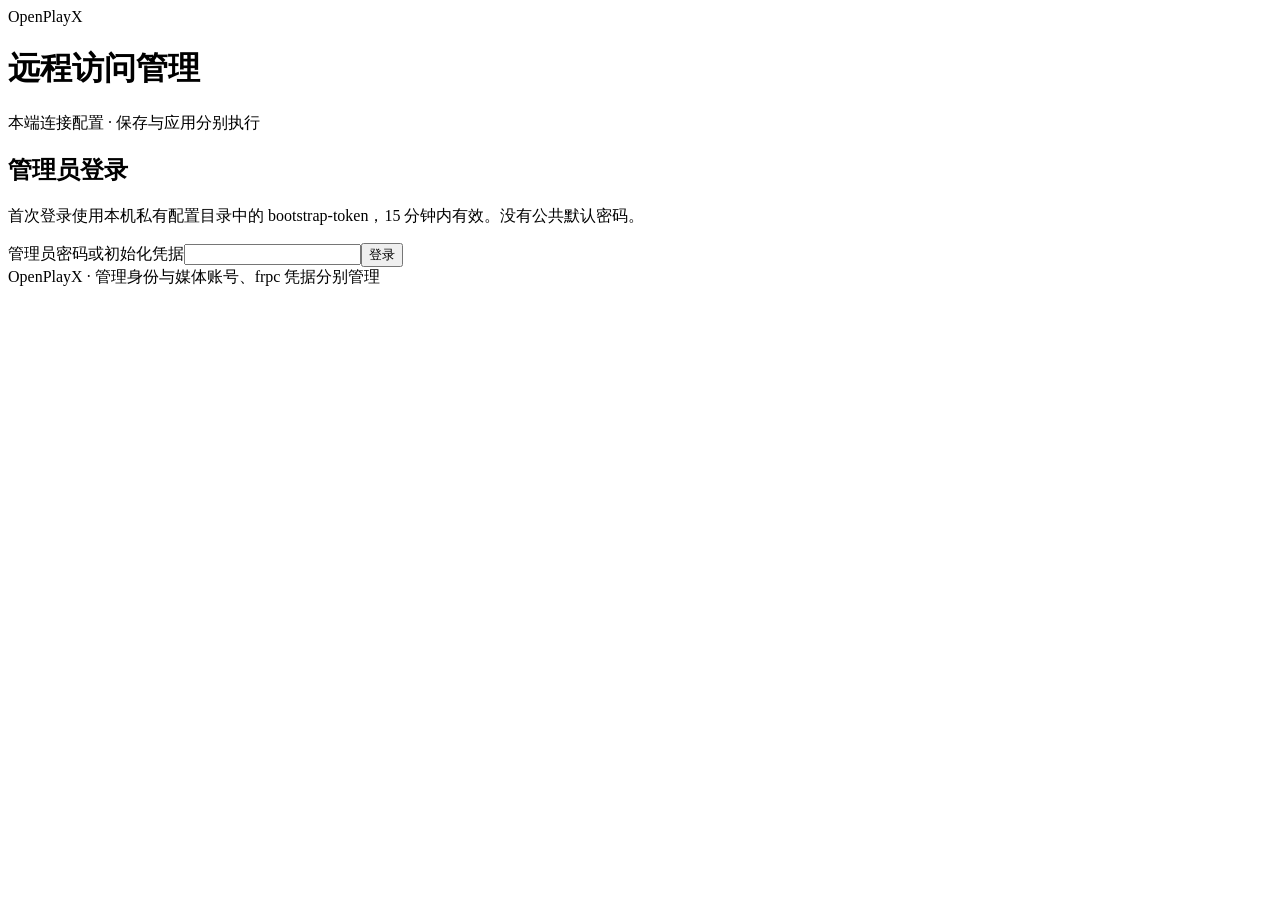
==== src/web/index.html @ b9eef6d9 "refactor to go" ====
<!doctype html>
<html lang="zh-CN"><head><meta charset="utf-8"><meta name="viewport" content="width=device-width,initial-scale=1"><title>OpenPlayX · 远程访问管理</title><link rel="stylesheet" href="/style.css"><script src="/app.js" defer></script></head>
<body><header><div><span class="brand">OpenPlayX</span><h1 id="title">远程访问管理</h1><p>本端连接配置 · 保存与应用分别执行</p></div><button id="logout" hidden>退出</button></header>
<main><section id="login"><h2>管理员登录</h2><p>首次登录使用本机私有配置目录中的 bootstrap-token，15 分钟内有效。没有公共默认密码。</p><label>管理员密码或初始化凭据<input id="password" type="password" autocomplete="current-password" maxlength="1024"></label><button id="login-button">登录</button></section>
<section id="account" hidden><h2>设置管理员密码</h2><p>请设置至少 16 个字符的独立管理密码。设置后会退出所有会话。</p><label>新密码<input id="new-password" type="password" autocomplete="new-password" minlength="16" maxlength="256"></label><button id="password-button">设置密码</button></section>
<div id="notice" role="status" aria-live="polite"></div>
<section id="recovery" hidden><h2>配置无法读取</h2><p>未用默认值覆盖原文件。可明确恢复最近已知备份；原文件会另存保留，恢复后还需要应用。</p><button id="recover-button" type="button">保留原文件并恢复备份</button></section><div id="workspace" hidden><section class="status"><h2>修订与运行状态</h2><p id="status"></p><div id="components"></div><button id="refresh">重新加载</button><p>重新加载会丢弃未保存的草稿。连接测试只校验草稿，不修改线上配置。</p></section>
<form id="configuration"><section><h2>家庭与 Relay</h2><div id="identity-fields" class="fields"></div></section><section><h2>代理连接与 TLS</h2><div id="proxy-fields" class="fields"></div><p>家庭 sing-box 为必选组件；不允许绕过代理直连 frps。实际 UUID 和 token 不通过读取接口返回，留空保留，勾选清除会在保存时检查必需依赖。</p><div id="secret-fields" class="fields"></div><div id="tls-fields" class="fields"></div><h3>TLS 文件导入</h3><p>导入到本端受控私有目录。私钥不会通过读取或导出接口返回；导入后在上面的下拉框选择。</p><label>文件类型<select id="tls-kind"><option value="certificate">PEM 证书 / CA</option><option value="privateKey">未加密 PEM 私钥</option></select></label><label>选择文件<input id="tls-upload" type="file" accept=".pem,.crt,.key"></label><button id="tls-upload-button" type="button">导入 TLS 文件</button></section>
<section><h2>frp 与运行策略</h2><div id="frp-fields" class="fields"></div></section>
<section><h2>授权服务映射</h2><p id="grant-note"></p><div id="services"></div><button type="button" id="add-service">添加服务</button></section>
<section><h2>Web 管理入口</h2><p>Relay 默认仅监听回环；外部访问须使用 HTTPS 和管理员认证。可启用公网 TLS 入口与代理共用 443：SNI 为代理 TLS 服务名称的连接交给 sing-box，其他 TLS 连接进入此管理页。Home 管理页默认允许家庭局域网 IP 访问，仍需登录。入口变化保存后，需要在本机重启管理服务。</p><div id="management-fields" class="fields"></div></section>
<section class="actions"><button type="button" id="validate">校验草稿</button><button type="button" id="test">测试草稿</button><button type="submit">保存 JSON</button><button type="button" id="apply" class="primary">应用已保存配置</button><button type="button" id="restore">恢复上一份配置</button><button type="button" id="export">脱敏导出</button><p>应用会重启本端组件，可能中断正在进行的媒体播放；不会自动更新另一端。</p></section></form></div>
</main><footer>OpenPlayX · 管理身份与媒体账号、frpc 凭据分别管理</footer></body></html>
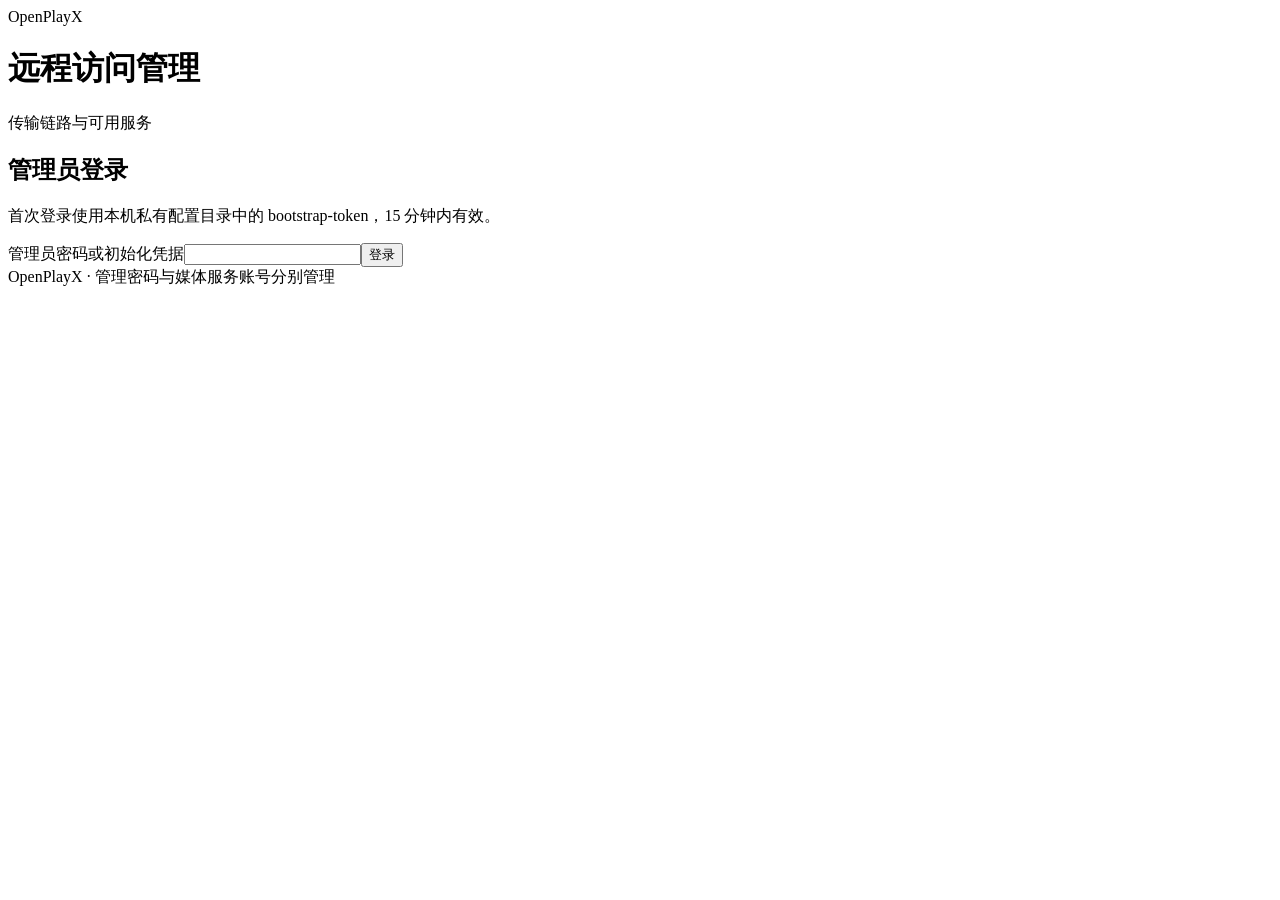
==== commit 30c7b198: "update ui" ====
--- a/src/web/index.html
+++ b/src/web/index.html
@@ -1,13 +1,25 @@
 <!doctype html>
 <html lang="zh-CN"><head><meta charset="utf-8"><meta name="viewport" content="width=device-width,initial-scale=1"><title>OpenPlayX · 远程访问管理</title><link rel="stylesheet" href="/style.css"><script src="/app.js" defer></script></head>
-<body><header><div><span class="brand">OpenPlayX</span><h1 id="title">远程访问管理</h1><p>本端连接配置 · 保存与应用分别执行</p></div><button id="logout" hidden>退出</button></header>
-<main><section id="login"><h2>管理员登录</h2><p>首次登录使用本机私有配置目录中的 bootstrap-token，15 分钟内有效。没有公共默认密码。</p><label>管理员密码或初始化凭据<input id="password" type="password" autocomplete="current-password" maxlength="1024"></label><button id="login-button">登录</button></section>
+<body><header><div><span class="brand">OpenPlayX</span><h1 id="title">远程访问管理</h1><p>传输链路与可用服务</p></div><button id="logout" hidden>退出</button></header>
+<main>
+<section id="login"><h2>管理员登录</h2><p>首次登录使用本机私有配置目录中的 bootstrap-token，15 分钟内有效。</p><label>管理员密码或初始化凭据<input id="password" type="password" autocomplete="current-password" maxlength="1024"></label><button id="login-button">登录</button></section>
 <section id="account" hidden><h2>设置管理员密码</h2><p>请设置至少 16 个字符的独立管理密码。设置后会退出所有会话。</p><label>新密码<input id="new-password" type="password" autocomplete="new-password" minlength="16" maxlength="256"></label><button id="password-button">设置密码</button></section>
 <div id="notice" role="status" aria-live="polite"></div>
-<section id="recovery" hidden><h2>配置无法读取</h2><p>未用默认值覆盖原文件。可明确恢复最近已知备份；原文件会另存保留，恢复后还需要应用。</p><button id="recover-button" type="button">保留原文件并恢复备份</button></section><div id="workspace" hidden><section class="status"><h2>修订与运行状态</h2><p id="status"></p><div id="components"></div><button id="refresh">重新加载</button><p>重新加载会丢弃未保存的草稿。连接测试只校验草稿，不修改线上配置。</p></section>
-<form id="configuration"><section><h2>家庭与 Relay</h2><div id="identity-fields" class="fields"></div></section><section><h2>代理连接与 TLS</h2><div id="proxy-fields" class="fields"></div><p>家庭 sing-box 为必选组件；不允许绕过代理直连 frps。实际 UUID 和 token 不通过读取接口返回，留空保留，勾选清除会在保存时检查必需依赖。</p><div id="secret-fields" class="fields"></div><div id="tls-fields" class="fields"></div><h3>TLS 文件导入</h3><p>导入到本端受控私有目录。私钥不会通过读取或导出接口返回；导入后在上面的下拉框选择。</p><label>文件类型<select id="tls-kind"><option value="certificate">PEM 证书 / CA</option><option value="privateKey">未加密 PEM 私钥</option></select></label><label>选择文件<input id="tls-upload" type="file" accept=".pem,.crt,.key"></label><button id="tls-upload-button" type="button">导入 TLS 文件</button></section>
-<section><h2>frp 与运行策略</h2><div id="frp-fields" class="fields"></div></section>
-<section><h2>授权服务映射</h2><p id="grant-note"></p><div id="services"></div><button type="button" id="add-service">添加服务</button></section>
-<section><h2>Web 管理入口</h2><p>Relay 默认仅监听回环；外部访问须使用 HTTPS 和管理员认证。可启用公网 TLS 入口与代理共用 443：SNI 为代理 TLS 服务名称的连接交给 sing-box，其他 TLS 连接进入此管理页。Home 管理页默认允许家庭局域网 IP 访问，仍需登录。入口变化保存后，需要在本机重启管理服务。</p><div id="management-fields" class="fields"></div></section>
-<section class="actions"><button type="button" id="validate">校验草稿</button><button type="button" id="test">测试草稿</button><button type="submit">保存 JSON</button><button type="button" id="apply" class="primary">应用已保存配置</button><button type="button" id="restore">恢复上一份配置</button><button type="button" id="export">脱敏导出</button><p>应用会重启本端组件，可能中断正在进行的媒体播放；不会自动更新另一端。</p></section></form></div>
-</main><footer>OpenPlayX · 管理身份与媒体账号、frpc 凭据分别管理</footer></body></html>
+<section id="recovery" hidden><h2>配置无法读取</h2><p>原文件已保留。恢复备份后还需要应用。</p><button id="recover-button" type="button">保留原文件并恢复备份</button></section>
+<div id="workspace" hidden>
+<form id="configuration">
+<div class="toolbar"><button type="submit" class="primary">保存修改</button><button type="button" id="apply">应用已保存配置</button><button type="button" id="refresh">重新加载</button></div>
+<div class="status"><p id="status"></p><div id="components"></div><p>修改后先保存，再应用。应用会重启本端连接，可能短暂中断播放。</p></div>
+<section id="transport-section"><h2>传输链路</h2><p id="transport-note"></p><dl id="transport-summary" class="summary-grid"></dl>
+<details id="transport-editor"><summary>修改传输链路</summary><div class="editor">
+<h3>加密连接</h3><p id="singbox-note"></p><div id="singbox-fields" class="fields"></div><div id="singbox-secrets" class="fields"></div>
+<div id="users-block" hidden><h3>接入身份</h3><p>Home 与 App 使用各自的身份。UUID 留空保留原值；移除身份将吊销其访问权限。</p><div id="users"></div><button type="button" id="add-user">添加身份</button></div>
+<h3 id="frp-title">服务注册连接</h3><p id="frp-note"></p><div id="frp-fields" class="fields"></div><div id="frp-secrets" class="fields"></div>
+<details class="maintenance"><summary>证书、日志与管理入口</summary><div class="editor"><h3>导入证书文件</h3><p>导入后在对应字段选择，再保存并应用。私钥不会通过读取或导出接口返回。</p><label>文件类型<select id="tls-kind"><option value="certificate">PEM 证书 / CA</option><option value="privateKey">未加密 PEM 私钥</option></select></label><label>选择文件<input id="tls-upload" type="file" accept=".pem,.crt,.key"></label><button id="tls-upload-button" type="button">导入 TLS 文件</button><div id="log-fields" class="fields"></div><h3>Web 管理入口</h3><p id="management-note"></p><div id="management-fields" class="fields"></div></div></details>
+</div></details></section>
+<section id="services-section"><h2>可用服务</h2><p id="services-note"></p><div id="services-summary"></div>
+<details id="services-editor"><summary>修改服务配置</summary><div class="editor"><h3 id="frp-list-title"></h3><p id="frp-list-note"></p><div id="frp-list"></div><button type="button" id="add-frp-item"></button>
+<div id="rules-block" hidden><h3>身份访问权限</h3><p>选择允许访问的身份和端口；其余连接拒绝。端口须为控制端口或允许注册的映射端口。多个值用逗号分隔，端口范围写作 起始:结束。</p><div id="rules"></div><button type="button" id="add-rule">添加权限</button></div>
+</div></details></section>
+<details class="maintenance"><summary>检查、导出与恢复</summary><div class="editor"><button type="button" id="validate">校验修改</button><button type="button" id="test">检查组件配置</button><button type="button" id="export">脱敏导出</button><button type="button" id="restore">恢复上一份配置</button><p>检查针对尚未保存的修改，不代表远端服务可达。恢复后仍需应用；重新加载会丢弃未保存的修改。</p></div></details>
+</form></div></main><footer>OpenPlayX · 管理密码与媒体服务账号分别管理</footer></body></html>
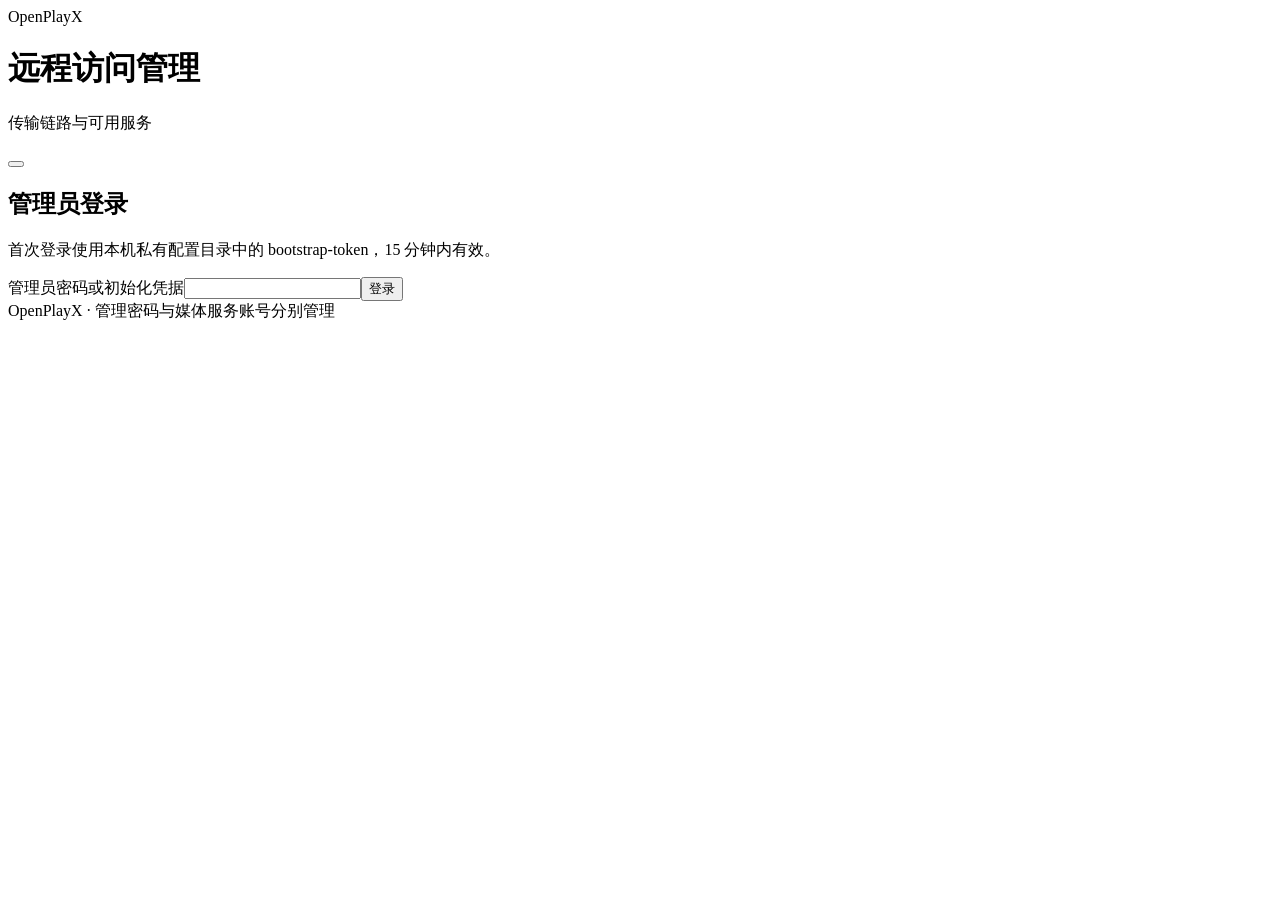
==== commit cdec0e36: "Add a light/dark theme toggle to the remote access manager Embed and serve the UI kit's opx-theme.js" ====
--- a/src/web/index.html
+++ b/src/web/index.html
@@ -1,6 +1,6 @@
 <!doctype html>
-<html lang="zh-CN"><head><meta charset="utf-8"><meta name="viewport" content="width=device-width,initial-scale=1"><title>OpenPlayX · 远程访问管理</title><link rel="stylesheet" href="/style.css"><script src="/app.js" defer></script></head>
-<body><header><div><span class="brand">OpenPlayX</span><h1 id="title">远程访问管理</h1><p>传输链路与可用服务</p></div><button id="logout" hidden>退出</button></header>
+<html lang="zh-CN"><head><meta charset="utf-8"><meta name="viewport" content="width=device-width,initial-scale=1"><title>OpenPlayX · 远程访问管理</title><meta name="color-scheme" content="light dark"><link rel="stylesheet" href="/style.css"><script src="/opx-theme.js"></script><script src="/app.js" defer></script></head>
+<body><header><div><span class="brand">OpenPlayX</span><h1 id="title">远程访问管理</h1><p>传输链路与可用服务</p></div><div class="header-actions"><button type="button" class="theme-toggle" data-theme-toggle aria-label="切换主题"></button><button id="logout" hidden>退出</button></div></header>
 <main>
 <section id="login"><h2>管理员登录</h2><p>首次登录使用本机私有配置目录中的 bootstrap-token，15 分钟内有效。</p><label>管理员密码或初始化凭据<input id="password" type="password" autocomplete="current-password" maxlength="1024"></label><button id="login-button">登录</button></section>
 <section id="account" hidden><h2>设置管理员密码</h2><p>请设置至少 16 个字符的独立管理密码。设置后会退出所有会话。</p><label>新密码<input id="new-password" type="password" autocomplete="new-password" minlength="16" maxlength="256"></label><button id="password-button">设置密码</button></section>
@@ -13,7 +13,7 @@
 <section id="transport-section"><h2>传输链路</h2><p id="transport-note"></p><dl id="transport-summary" class="summary-grid"></dl>
 <details id="transport-editor"><summary>修改传输链路</summary><div class="editor">
 <h3>加密连接</h3><p id="singbox-note"></p><div id="singbox-fields" class="fields"></div><div id="singbox-secrets" class="fields"></div>
-<div id="users-block" hidden><h3>接入身份</h3><p>Home 与 App 使用各自的身份。UUID 留空保留原值；移除身份将吊销其访问权限。</p><div id="users"></div><button type="button" id="add-user">添加身份</button></div>
+<div id="users-block" hidden><h3>接入身份</h3><p>Connector 与 App 使用各自的身份。UUID 留空保留原值；移除身份将吊销其访问权限。</p><div id="users"></div><button type="button" id="add-user">添加身份</button></div>
 <h3 id="frp-title">服务注册连接</h3><p id="frp-note"></p><div id="frp-fields" class="fields"></div><div id="frp-secrets" class="fields"></div>
 <details class="maintenance"><summary>证书、日志与管理入口</summary><div class="editor"><h3>导入证书文件</h3><p>导入后在对应字段选择，再保存并应用。私钥不会通过读取或导出接口返回。</p><label>文件类型<select id="tls-kind"><option value="certificate">PEM 证书 / CA</option><option value="privateKey">未加密 PEM 私钥</option></select></label><label>选择文件<input id="tls-upload" type="file" accept=".pem,.crt,.key"></label><button id="tls-upload-button" type="button">导入 TLS 文件</button><div id="log-fields" class="fields"></div><h3>Web 管理入口</h3><p id="management-note"></p><div id="management-fields" class="fields"></div></div></details>
 </div></details></section>
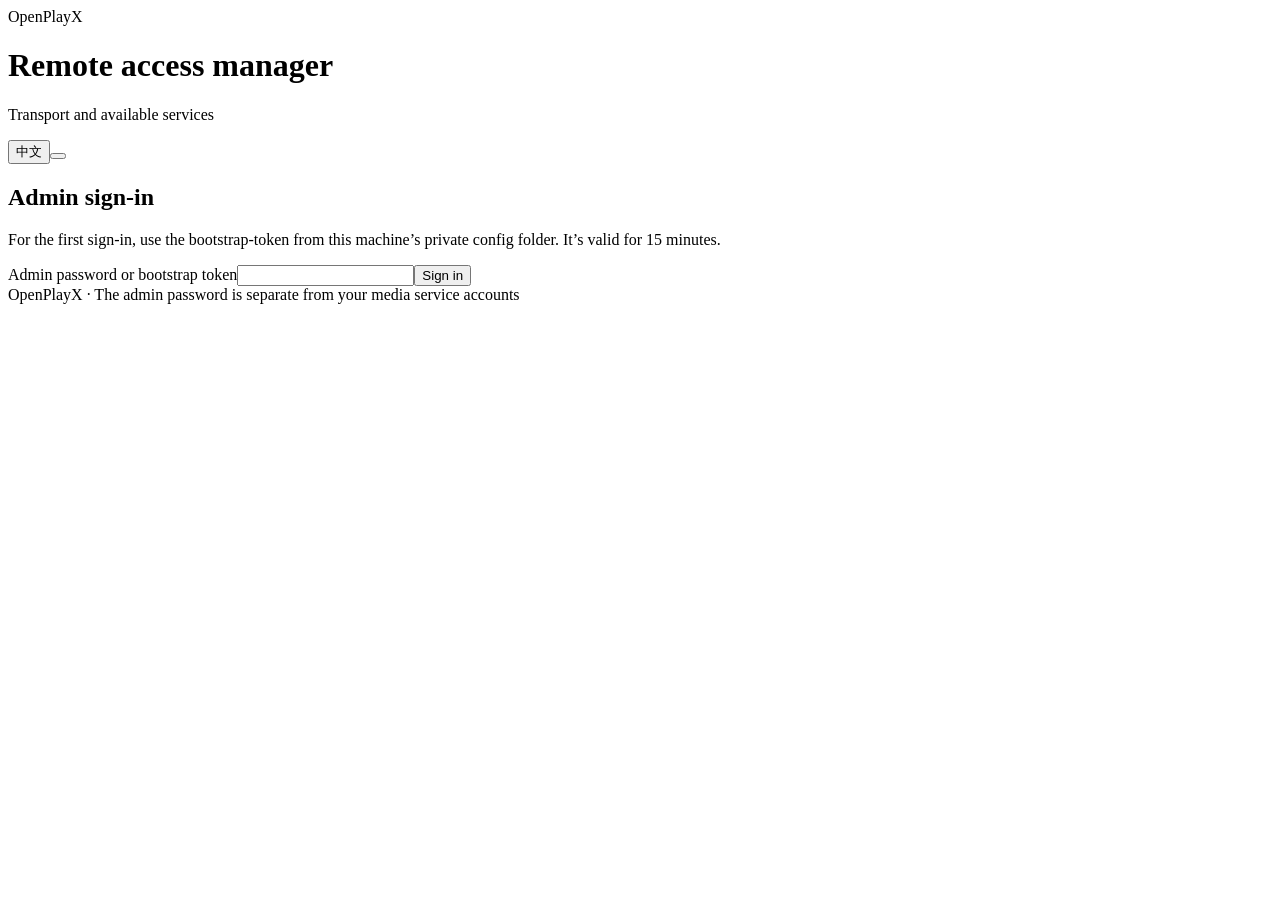
==== commit 4f230b63: "feat: add live connection diagnostics and localized relay UI" ====
--- a/src/web/index.html
+++ b/src/web/index.html
@@ -1,25 +1,25 @@
 <!doctype html>
-<html lang="zh-CN"><head><meta charset="utf-8"><meta name="viewport" content="width=device-width,initial-scale=1"><title>OpenPlayX · 远程访问管理</title><meta name="color-scheme" content="light dark"><link rel="stylesheet" href="/style.css"><script src="/opx-theme.js"></script><script src="/app.js" defer></script></head>
-<body><header><div><span class="brand">OpenPlayX</span><h1 id="title">远程访问管理</h1><p>传输链路与可用服务</p></div><div class="header-actions"><button type="button" class="theme-toggle" data-theme-toggle aria-label="切换主题"></button><button id="logout" hidden>退出</button></div></header>
+<html lang="en"><head><meta charset="utf-8"><meta name="viewport" content="width=device-width,initial-scale=1"><title data-i18n="page.docTitle">OpenPlayX · Remote access manager</title><meta name="color-scheme" content="light dark"><link rel="stylesheet" href="/style.css"><script src="/opx-i18n.js"></script><script src="/i18n.js"></script><script src="/opx-theme.js"></script><script src="/app.js" defer></script></head>
+<body><header><div><span class="brand">OpenPlayX</span><h1 id="title" data-i18n="title.default">Remote access manager</h1><p data-i18n="page.subtitle">Transport and available services</p></div><div class="header-actions"><button type="button" class="lang-toggle" data-lang-toggle>中文</button><button type="button" class="theme-toggle" data-theme-toggle aria-label="Toggle theme" data-i18n-attr="aria-label:page.theme"></button><button id="logout" hidden data-i18n="page.signOut">Sign out</button></div></header>
 <main>
-<section id="login"><h2>管理员登录</h2><p>首次登录使用本机私有配置目录中的 bootstrap-token，15 分钟内有效。</p><label>管理员密码或初始化凭据<input id="password" type="password" autocomplete="current-password" maxlength="1024"></label><button id="login-button">登录</button></section>
-<section id="account" hidden><h2>设置管理员密码</h2><p>请设置至少 16 个字符的独立管理密码。设置后会退出所有会话。</p><label>新密码<input id="new-password" type="password" autocomplete="new-password" minlength="16" maxlength="256"></label><button id="password-button">设置密码</button></section>
+<section id="login"><h2 data-i18n="page.loginTitle">Admin sign-in</h2><p data-i18n="page.loginHint">For the first sign-in, use the bootstrap-token from this machine’s private config folder. It’s valid for 15 minutes.</p><label><span data-i18n="page.loginField">Admin password or bootstrap token</span><input id="password" type="password" autocomplete="current-password" maxlength="1024"></label><button id="login-button" data-i18n="page.signIn">Sign in</button></section>
+<section id="account" hidden><h2 data-i18n="page.setPasswordTitle">Set the admin password</h2><p data-i18n="page.setPasswordHint">Choose a dedicated admin password of at least 16 characters. Setting it signs out every session.</p><label><span data-i18n="page.newPassword">New password</span><input id="new-password" type="password" autocomplete="new-password" minlength="16" maxlength="256"></label><button id="password-button" data-i18n="page.setPassword">Set password</button></section>
 <div id="notice" role="status" aria-live="polite"></div>
-<section id="recovery" hidden><h2>配置无法读取</h2><p>原文件已保留。恢复备份后还需要应用。</p><button id="recover-button" type="button">保留原文件并恢复备份</button></section>
+<section id="recovery" hidden><h2 data-i18n="page.recoveryTitle">The configuration can’t be read</h2><p data-i18n="page.recoveryHint">The original file was kept. After restoring a backup you still need to apply it.</p><button id="recover-button" type="button" data-i18n="page.recover">Keep the original and restore the backup</button></section>
 <div id="workspace" hidden>
 <form id="configuration">
-<div class="toolbar"><button type="submit" class="primary">保存修改</button><button type="button" id="apply">应用已保存配置</button><button type="button" id="refresh">重新加载</button></div>
-<div class="status"><p id="status"></p><div id="components"></div><p>修改后先保存，再应用。应用会重启本端连接，可能短暂中断播放。</p></div>
-<section id="transport-section"><h2>传输链路</h2><p id="transport-note"></p><dl id="transport-summary" class="summary-grid"></dl>
-<details id="transport-editor"><summary>修改传输链路</summary><div class="editor">
-<h3>加密连接</h3><p id="singbox-note"></p><div id="singbox-fields" class="fields"></div><div id="singbox-secrets" class="fields"></div>
-<div id="users-block" hidden><h3>接入身份</h3><p>Connector 与 App 使用各自的身份。UUID 留空保留原值；移除身份将吊销其访问权限。</p><div id="users"></div><button type="button" id="add-user">添加身份</button></div>
-<h3 id="frp-title">服务注册连接</h3><p id="frp-note"></p><div id="frp-fields" class="fields"></div><div id="frp-secrets" class="fields"></div>
-<details class="maintenance"><summary>证书、日志与管理入口</summary><div class="editor"><h3>导入证书文件</h3><p>导入后在对应字段选择，再保存并应用。私钥不会通过读取或导出接口返回。</p><label>文件类型<select id="tls-kind"><option value="certificate">PEM 证书 / CA</option><option value="privateKey">未加密 PEM 私钥</option></select></label><label>选择文件<input id="tls-upload" type="file" accept=".pem,.crt,.key"></label><button id="tls-upload-button" type="button">导入 TLS 文件</button><div id="log-fields" class="fields"></div><h3>Web 管理入口</h3><p id="management-note"></p><div id="management-fields" class="fields"></div></div></details>
+<div class="toolbar"><button type="submit" class="primary" data-i18n="page.save">Save changes</button><button type="button" id="apply" data-i18n="page.apply">Apply saved configuration</button><button type="button" id="refresh" data-i18n="page.reload">Reload</button></div>
+<div class="status"><p id="status"></p><div id="components"></div><p data-i18n="page.saveHint">Save first, then apply. Applying restarts this side’s connection and may briefly interrupt playback.</p></div>
+<section id="transport-section"><h2 data-i18n="page.transport">Transport</h2><p id="transport-note"></p><dl id="transport-summary" class="summary-grid"></dl>
+<details id="transport-editor"><summary data-i18n="page.editTransport">Edit transport</summary><div class="editor">
+<h3 data-i18n="page.encrypted">Encrypted connection</h3><p id="singbox-note"></p><div id="singbox-fields" class="fields"></div><div id="singbox-secrets" class="fields"></div>
+<div id="users-block" hidden><h3 data-i18n="overview.identities">Identities</h3><p data-i18n="page.identitiesHint">Connectors and apps each use their own identity. Leave a UUID empty to keep it; removing an identity revokes its access.</p><div id="users"></div><button type="button" id="add-user" data-i18n="page.addIdentity">Add identity</button></div>
+<h3 id="frp-title" data-i18n="home.frpTitle">Service registration</h3><p id="frp-note"></p><div id="frp-fields" class="fields"></div><div id="frp-secrets" class="fields"></div>
+<details class="maintenance"><summary data-i18n="page.maintenance">Certificates, logs and management entry</summary><div class="editor"><h3 data-i18n="page.importTitle">Import certificate files</h3><p data-i18n="page.importHint">After importing, select the file in the matching field, then save and apply. Private keys are never returned by read or export APIs.</p><label><span data-i18n="page.fileType">File type</span><select id="tls-kind"><option value="certificate" data-i18n="page.pemCert">PEM certificate / CA</option><option value="privateKey" data-i18n="page.pemKey">Unencrypted PEM private key</option></select></label><label><span data-i18n="page.chooseFile">Choose file</span><input id="tls-upload" type="file" accept=".pem,.crt,.key"></label><button id="tls-upload-button" type="button" data-i18n="page.importTLS">Import TLS file</button><div id="log-fields" class="fields"></div><h3 data-i18n="page.webEntry">Web management entry</h3><p id="management-note"></p><div id="management-fields" class="fields"></div></div></details>
 </div></details></section>
-<section id="services-section"><h2>可用服务</h2><p id="services-note"></p><div id="services-summary"></div>
-<details id="services-editor"><summary>修改服务配置</summary><div class="editor"><h3 id="frp-list-title"></h3><p id="frp-list-note"></p><div id="frp-list"></div><button type="button" id="add-frp-item"></button>
-<div id="rules-block" hidden><h3>身份访问权限</h3><p>选择允许访问的身份和端口；其余连接拒绝。端口须为控制端口或允许注册的映射端口。多个值用逗号分隔，端口范围写作 起始:结束。</p><div id="rules"></div><button type="button" id="add-rule">添加权限</button></div>
+<section id="services-section"><h2 data-i18n="page.services">Available services</h2><p id="services-note"></p><div id="services-summary"></div>
+<details id="services-editor"><summary data-i18n="page.editServices">Edit services</summary><div class="editor"><h3 id="frp-list-title"></h3><p id="frp-list-note"></p><div id="frp-list"></div><button type="button" id="add-frp-item"></button>
+<div id="rules-block" hidden><h3 data-i18n="page.rulesTitle">Identity access</h3><p data-i18n="page.rulesHint">Choose which identities may reach which ports; everything else is refused. Ports must be the control port or an allowed mapped port. Separate values with commas; write ranges as start:end.</p><div id="rules"></div><button type="button" id="add-rule" data-i18n="page.addRule">Add rule</button></div>
 </div></details></section>
-<details class="maintenance"><summary>检查、导出与恢复</summary><div class="editor"><button type="button" id="validate">校验修改</button><button type="button" id="test">检查组件配置</button><button type="button" id="export">脱敏导出</button><button type="button" id="restore">恢复上一份配置</button><p>检查针对尚未保存的修改，不代表远端服务可达。恢复后仍需应用；重新加载会丢弃未保存的修改。</p></div></details>
-</form></div></main><footer>OpenPlayX · 管理密码与媒体服务账号分别管理</footer></body></html>
+<details class="maintenance"><summary data-i18n="page.checks">Check, export and restore</summary><div class="editor"><button type="button" id="validate" data-i18n="page.validate">Validate changes</button><button type="button" id="test" data-i18n="page.test">Check component configuration</button><button type="button" id="export" data-i18n="page.export">Redacted export</button><button type="button" id="restore" data-i18n="page.restore">Restore previous configuration</button><p data-i18n="page.checksHint">Checks run against unsaved changes and don’t prove the remote side is reachable. A restore still needs applying; reloading discards unsaved changes.</p></div></details>
+</form></div></main><footer data-i18n="page.footer">OpenPlayX · The admin password is separate from your media service accounts</footer></body></html>
